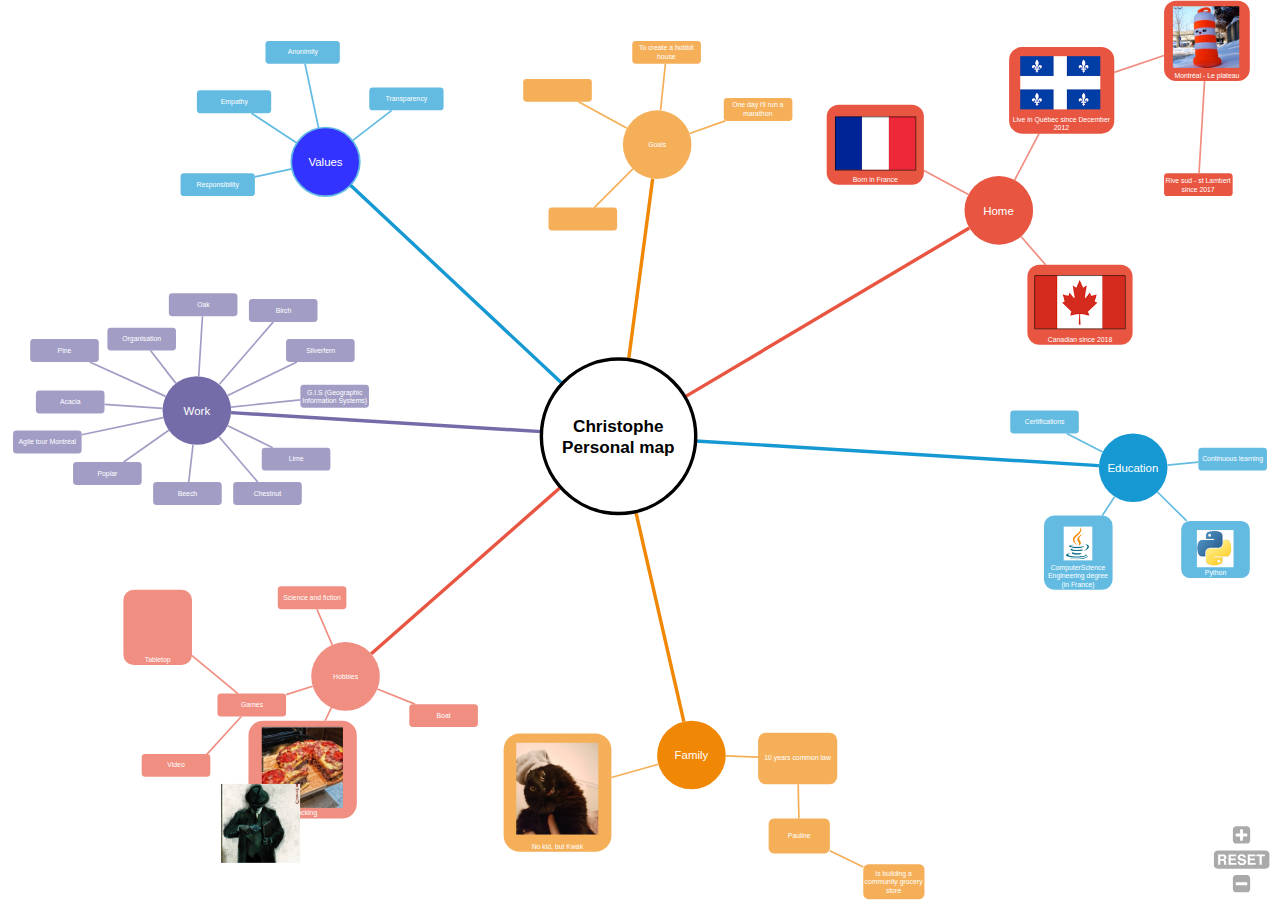
==== personal_map.html @ 03678dd7 "Added personal map and index" ====
<!doctype html>
<html class="no-js" lang="" >

<head>
  <meta charset="utf-8">
  <title>Story mapping</title>
  <meta name="description" content="">
   <meta
      name="viewport"
      content="width=device-width, initial-scale=1.0, maximum-scale=1.0, user-scalable=no"
    />
  <meta property="og:title" content="">
  <meta property="og:type" content="">
  <meta property="og:url" content="">
  <meta property="og:image" content="">

  <link rel="apple-touch-icon" href="icon.png">
  <!-- Place favicon.ico in the root directory -->

  <meta name="theme-color" content="#fafafa">
  <script src="js/svg-pan-zoom.min.js"></script>

<style>
  html {
    /* To make use of full height of page*/
    min-height: 100%;
    height: 100%;
    margin: 0;
        overflow: hidden;
}
body {
    min-height: 100%;
    margin: 0;
  height: 100%;
      box-sizing: border-box;
}
</style>
</head>

<body >

<object style="width: 100%; height: 100%;" id='svgId' type="image/svg+xml" data="docs/media/personal_map.drawio.svg">
    <!-- Your fall back here -->
    <img src="docs/media/personal_map.drawio.svg" />
</object>

<script>
document.getElementById('svgId').addEventListener('load', function(){
  // Will get called after embed element was loaded
  svgPanZoom(document.getElementById('svgId'),{
          zoomEnabled: true,
          controlIconsEnabled: true
        });
})
</script>

</body>

</html>
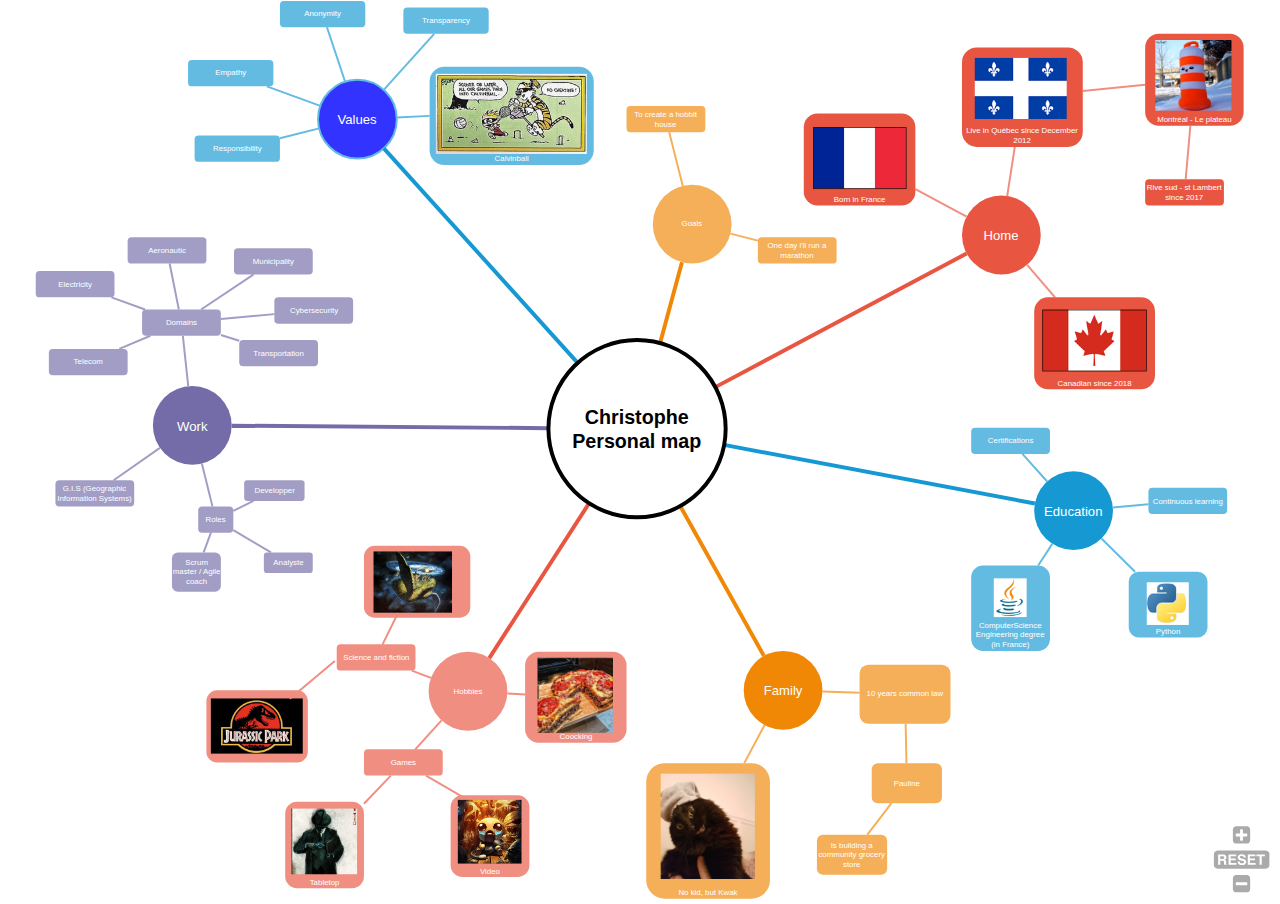
==== commit 86fdcecf: "trying hammer.min.js to handle mobile devices" ====
--- a/personal_map.html
+++ b/personal_map.html
@@ -19,6 +19,7 @@
 
   <meta name="theme-color" content="#fafafa">
   <script src="js/svg-pan-zoom.min.js"></script>
+  <script src="js/hammer.min.js"></script>
 
 <style>
   html {
@@ -49,7 +50,27 @@
   // Will get called after embed element was loaded
   svgPanZoom(document.getElementById('svgId'),{
           zoomEnabled: true,
-          controlIconsEnabled: true
+          controlIconsEnabled: true,
+          customEventsHandler: {
+            // Halt all touch events
+            haltEventListeners: ['touchstart', 'touchend', 'touchmove', 'touchleave', 'touchcancel']
+
+            // Init custom events handler
+          , init: function(options) {
+              // Init Hammer
+              this.hammer = Hammer(options.svgElement)
+
+              // Handle double tap
+              this.hammer.on('doubletap', function(ev){
+                options.instance.zoomIn()
+              })
+            }
+
+            // Destroy custom events handler
+          , destroy: function(){
+              this.hammer.destroy()
+            }
+          }
         });
 })
 </script>
